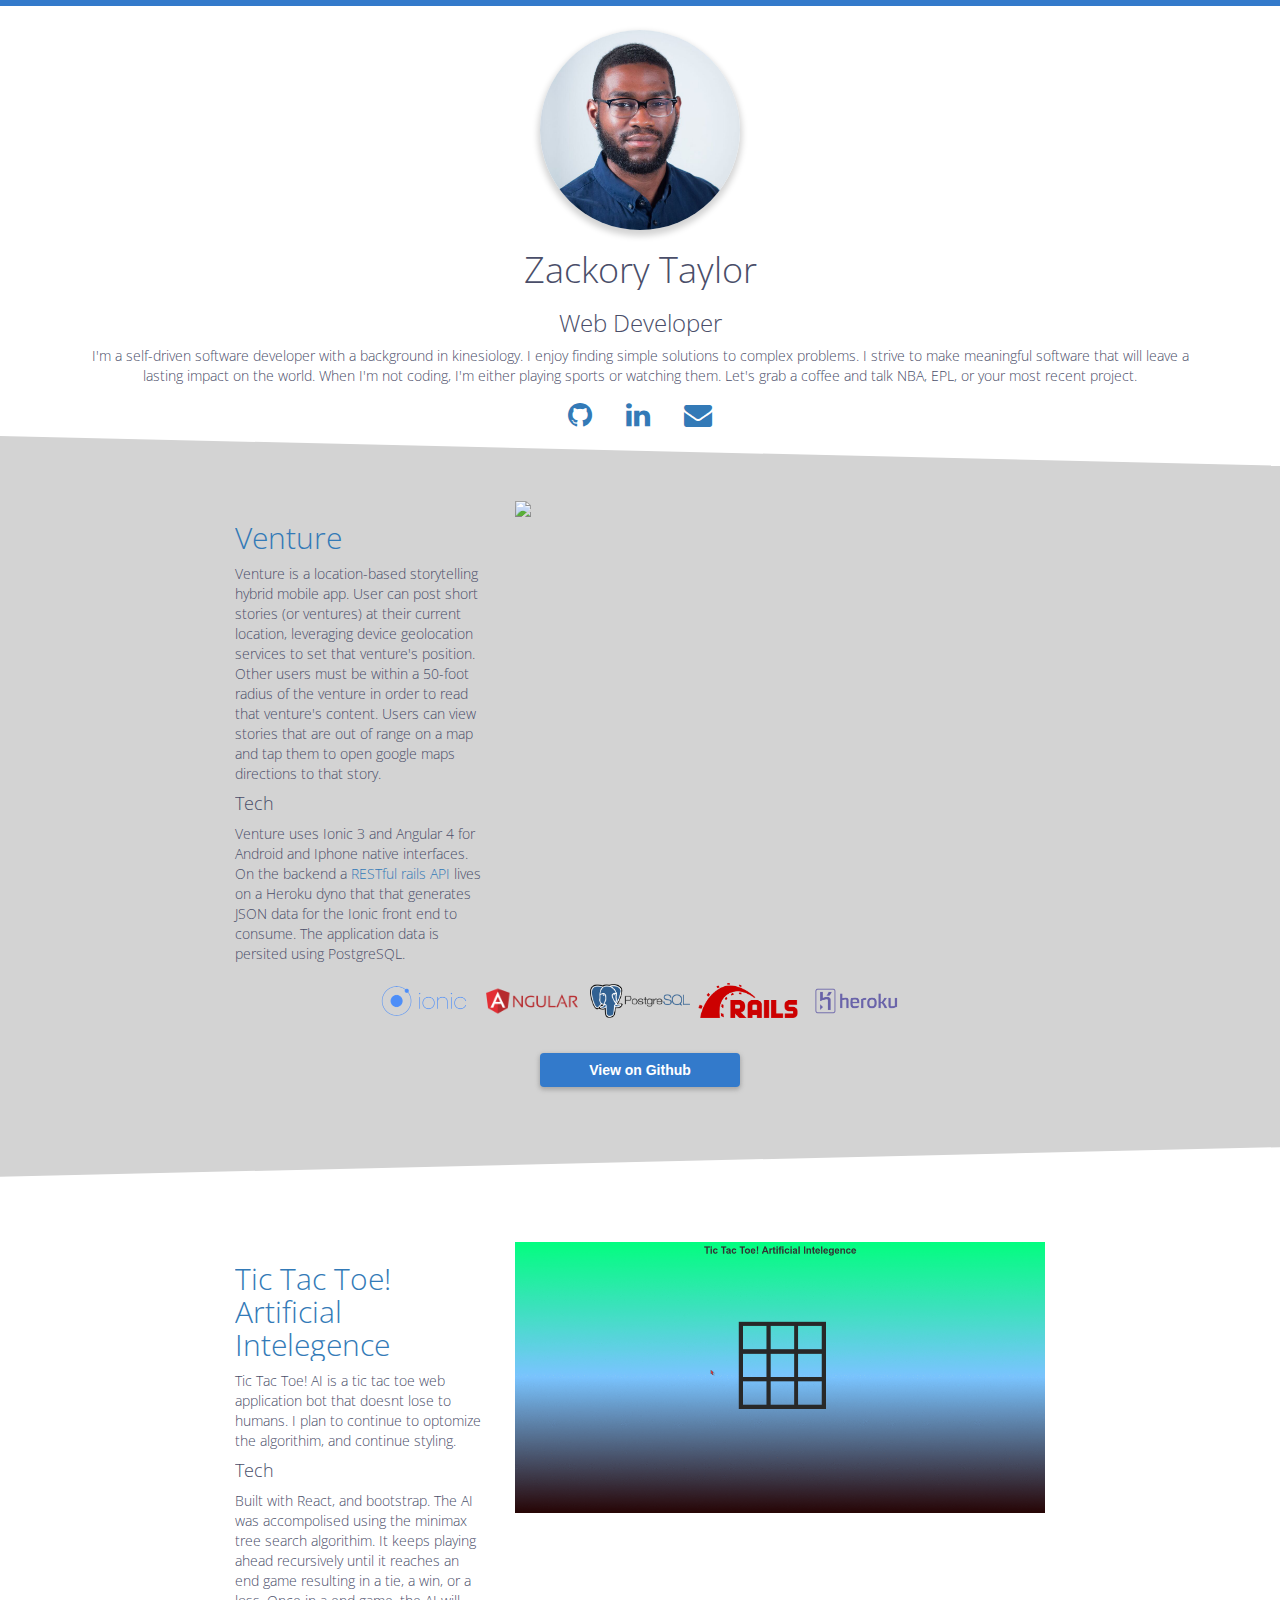
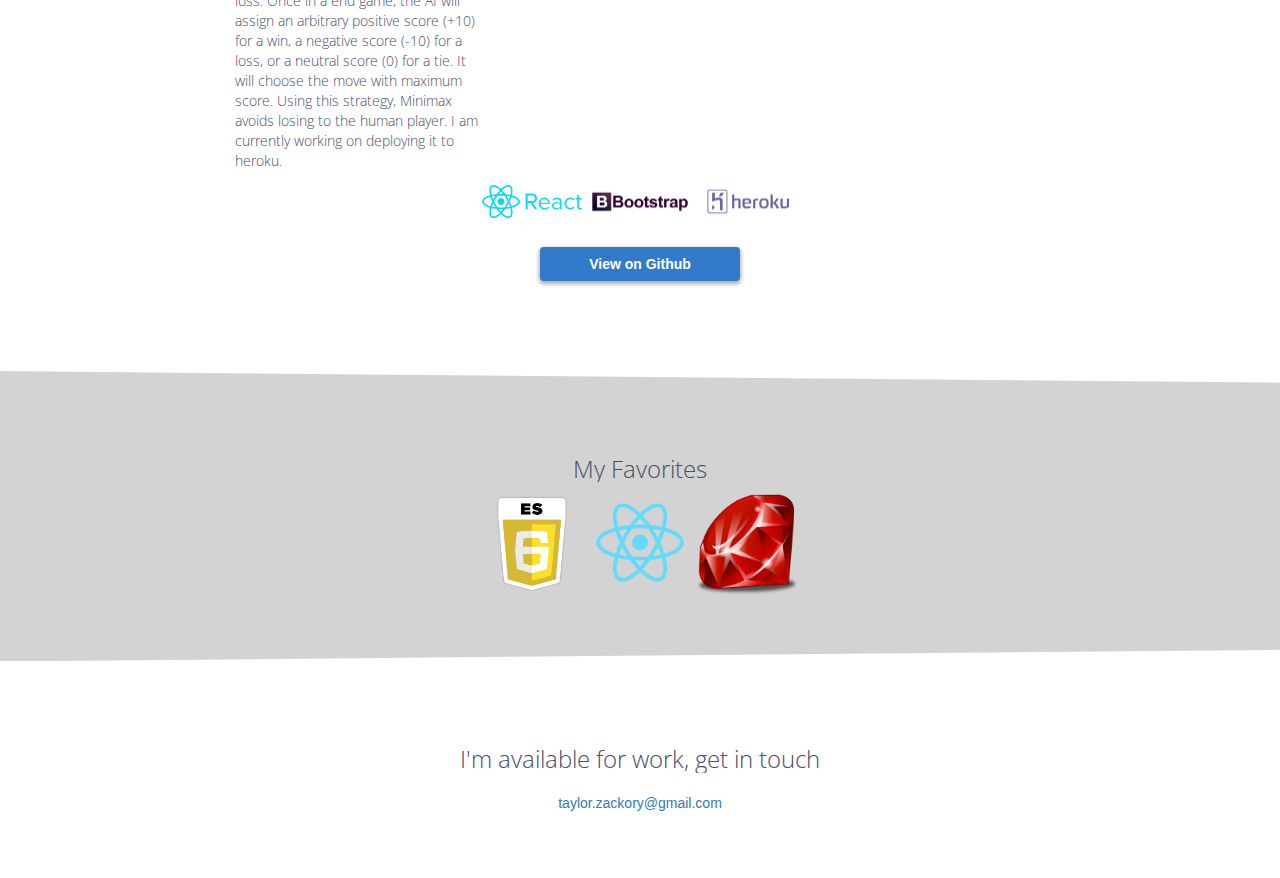
==== index.html @ aace70f8 "update project descriptions" ====
<!DOCTYPE html>
<html>

<head>
  <meta charset="utf-8">
  <meta http-equiv="X-UA-Compatible" content="IE=edge">
  <meta name="viewport" content="width=device-width, initial-scale=1">
  <link rel="shortcut icon" type="image/x-icon" href="./favicon.ico" />

  <link rel="stylesheet" href="https://maxcdn.bootstrapcdn.com/bootstrap/3.3.7/css/bootstrap.min.css">
  <script src="https://ajax.googleapis.com/ajax/libs/jquery/3.2.0/jquery.min.js"></script>
  <script src="https://maxcdn.bootstrapcdn.com/bootstrap/3.3.7/js/bootstrap.min.js"></script>
  <link rel="stylesheet" href="https://maxcdn.bootstrapcdn.com/bootstrap/3.3.7/css/bootstrap-theme.min.css" integrity="sha384-rHyoN1iRsVXV4nD0JutlnGaslCJuC7uwjduW9SVrLvRYooPp2bWYgmgJQIXwl/Sp" crossorigin="anonymous">

  <title>

    Zack Taylor's GitHub Projects

  </title>

  <link rel="stylesheet" href="https://maxcdn.bootstrapcdn.com/font-awesome/4.7.0/css/font-awesome.min.css">
  <link href="https://fonts.googleapis.com/css?family=Open+Sans:300,400" rel="stylesheet">

  <link rel="stylesheet" href="css/style.css">


  <!-- HTML5 Shim and Respond.js IE8 support of HTML5 elements and media queries -->
  <!--[if lt IE 9]>
			<script src="https://oss.maxcdn.com/html5shiv/3.7.2/html5shiv.min.js"></script>
			<script src="https://oss.maxcdn.com/respond/1.4.2/respond.min.js"></script>
		<![endif]-->
</head>

<body>
  <div class="color-bar">

  </div>

  <div class="container-fluid">
    <div class="text-center">
      <img src="img/headshot.jpg" width="200" class="profile-pic">
      <h1>Zackory Taylor</h1>
      <h3>Web Developer</h3>

      <div class="container">

        <p>
          I'm a self-driven software developer with a background in kinesiology. I enjoy finding simple solutions to complex problems. I strive to make meaningful software that will leave a lasting impact on the world. When I'm not coding, I'm either playing sports
          or watching them. Let's grab a coffee and talk NBA, EPL, or your most recent project.
        </p>

      </div>

      <a class="profiles" title="Linkedin" href="https://github.com/ZackTaylor" target="_blank"><i class="fa fa-github" aria-hidden="true"></i></a>

      <a class="profiles" title="Github" href="https://www.linkedin.com/in/zackorytaylor/" target="_blank"><i class="fa fa-linkedin" aria-hidden="true"></i></a>

      <a class="profiles" title="Email" href="mailto:taylor.zackory@gmail.com"><i class="fa fa-envelope" aria-hidden="true"></i></a>

    </div>


    <div class="row row-grey">
      <div class="col-sm-8 col-sm-offset-2">
        <div class="row work-item-row">

          <div class="col-lg-8 col-lg-push-4">
            <img src="img/venture.gif" class="img-responsive center-block">
          </div>
          <div class="col-lg-4 col-lg-pull-8">
            <h2><a href="https://github.com/akiraandy/venture-ionic" target="_blank">Venture</a></h2>
            <p>Venture is a location-based storytelling hybrid mobile app. User can post short stories (or ventures) at their current location, leveraging device geolocation services to set that venture's position. Other users must be within a 50-foot radius
              of the venture in order to read that venture's content. Users can view stories that are out of range on a map and tap them to open google maps directions to that story.</p>
            <h4>Tech</h4>
            <p>Venture uses Ionic 3 and Angular 4 for Android and Iphone native interfaces. On the backend a <a href="https://github.com/qymanab/venture-api" target="_blank">RESTful rails API</a> lives on a Heroku dyno that that generates JSON data for the
              Ionic front end to consume. The application data is persited using PostgreSQL.</p>
          </div>
        </div>
        <div class="row text-center">
          <div class="col-xs-12">
            <img src="img/techlogos/ionic.png" class="techlogo">
            <img src="img/techlogos/angular.png" class="techlogo">
            <img src="img/techlogos/postgre.png" class="techlogo">
            <img src="img/techlogos/rails.png" class="techlogo">
            <img src="img/techlogos/heroku.png" class="techlogo">
          </div>
        </div>
        <div class="row text-center project-button">
          <a class="x btn btn-launch" href="https://github.com/akiraandy/venture-ionic" target="_blank">View on Github</a>
        </div>
      </div>
    </div>


    <div class="row row-white">
      <div class="col-sm-8 col-sm-offset-2">
        <div class="row work-item-row">
          <div class="col-lg-8 col-lg-push-4">
            <img src="img/tic-tac-toe.gif" class="img-responsive center-block">
          </div>
          <div class="col-lg-4 col-lg-pull-8">
            <h2><a href="https://github.com/ZackTaylor/Tic-Tac-No-AI" target="_blank">Tic Tac Toe! Artificial Intelegence</a></h2>
            <p>Tic Tac Toe! AI is a tic tac toe web application bot that doesnt lose to humans. I plan to continue to optomize the algorithim, and continue styling. </p>
            <h4>Tech</h4>
            <p>Built with React, and bootstrap. The AI was accompolised using the minimax tree search algorithim. It keeps playing ahead recursively until it reaches an end game resulting in a tie, a win, or a loss. Once in a end game, the AI will assign an arbitrary positive score (+10)
              for a win, a negative score (-10) for a loss, or a neutral score (0) for a tie. It will choose the move with maximum score. Using this strategy, Minimax avoids losing to the human player. I am currently working on deploying it to heroku.</p>
          </div>
        </div>
        <div class="row text-center">
          <div class="col-xs-12">
            <img src="img/techlogos/react.png" class="techlogo">
            <img src="img/techlogos/bootstrap.png" class="techlogo">
            <img src="img/techlogos/heroku.png" class="techlogo">
          </div>
        </div>
        <div class="row text-center project-button">
          <a class="btn btn-launch" href="https://github.com/ZackTaylor/Tic-Tac-No-AI" target="_blank">View on Github</a>
        </div>
      </div>
    </div>


    <div class="row row-grey row-white">
      <div class="col-sm-12 text-center">

        <h3>My Favorites</h3>

        <img src="img/techlogos/es6.png" class="techlogo">
        <img src="img/techlogos/react-logo.png" class="techlogo">
        <img src="img/techlogos/ruby.png" class="techlogo">

      </div>
    </div>

    <div class="row row-footer text-center">
      <div class="col">
        <div>
          <h3 class="footer-text">I'm available for work, get in touch</h3>
          <a href="mailto:taylor.zackory@gmail.com" class="" target="_blank">
				  		taylor.zackory@gmail.com
				  	</a>
        </div>
      </div>
    </div>

  </div>

</body>

</html>
---- css/style.css ----
html {
    overflow: scroll;
    overflow-x: hidden;
}
::-webkit-scrollbar {
    width: 0px;  /* remove scrollbar space */
    background: transparent;  /* optional: just make scrollbar invisible */
}
/* optional: show position indicator in red */
::-webkit-scrollbar-thumb {
    background: #FF0000;
}
body {
  /*	background: #F2E9E4;*/
  /* fallback for old browsers */
  /*background: -webkit-linear-gradient(to left, #ef32d9, #89fffd);*/
  /* Chrome 10-25, Safari 5.1-6 */
  /*background: linear-gradient(to left, #ef32d9, #89fffd);*/
  /* W3C, IE 10+/ Edge, Firefox 16+, Chrome 26+, Opera 12+, Safari 7+ */
  /*	height: 100%;
	margin: 0;
	background-repeat: no-repeat;
	background-attachment: fixed;*/

  padding-top: 30px;
}

h1, h2, h3, h4, h5 {
  color: #4A4E69;
  font-weight: 300;overflow:hidden;
  font-family: 'Open Sans', sans-serif;
}

p {
  color: #4A4E69;
  font-weight: 300;
  font-family: 'Open Sans', sans-serif;
}

img {
  max-height: 500px;
}
.profile-pic {
  box-shadow: 0px 4px 6px 2px lightgrey;
  border-radius: 50%
}
.about-me {
  margin-top: 25px;
}
.row-grey {
  background-color: lightgrey;
  -webkit-clip-path: polygon(0 0%, 100% 4%, 100% 96%, 0% 100%);
  clip-path: polygon(0 0%, 100% 4%, 100% 96%, 0% 100%);
  padding: 65px 10px;
}
.row-white {
  padding: 65px 10px;
}
.row-footer {
  padding: 65px 10px;
}
.row-tools {
  padding: 50px 0;
}
.techlogo {
  width: 100px;
  margin: 2px;
}
.btn-launch {
  width: 100%;
  max-width: 200px;
  background-color: #337acb;
  color: white;
  box-shadow: 0px 2px 4px 1px darkgrey;
	font-weight: bold;
}
.btn-launch:hover, .btn-launch:focus {
  position: relative;
	font-weight: bold;
  top: -1px;
  color: white;
  background: rgba(51, 122, 203, 0.85);
  box-shadow: 0px 2px 5px 2px darkgrey;
}
.profiles {
  font-size: 2em;
  margin: 15px;
}
.project-button {
  margin: 25px;
}
.color-bar {
  background-color: #337acb !important;
  position: fixed;
  top: 0;
  width: 100%;
  height: 6px;
  z-index: 1;
}

.footer-text {
	margin: 20px 0;
}
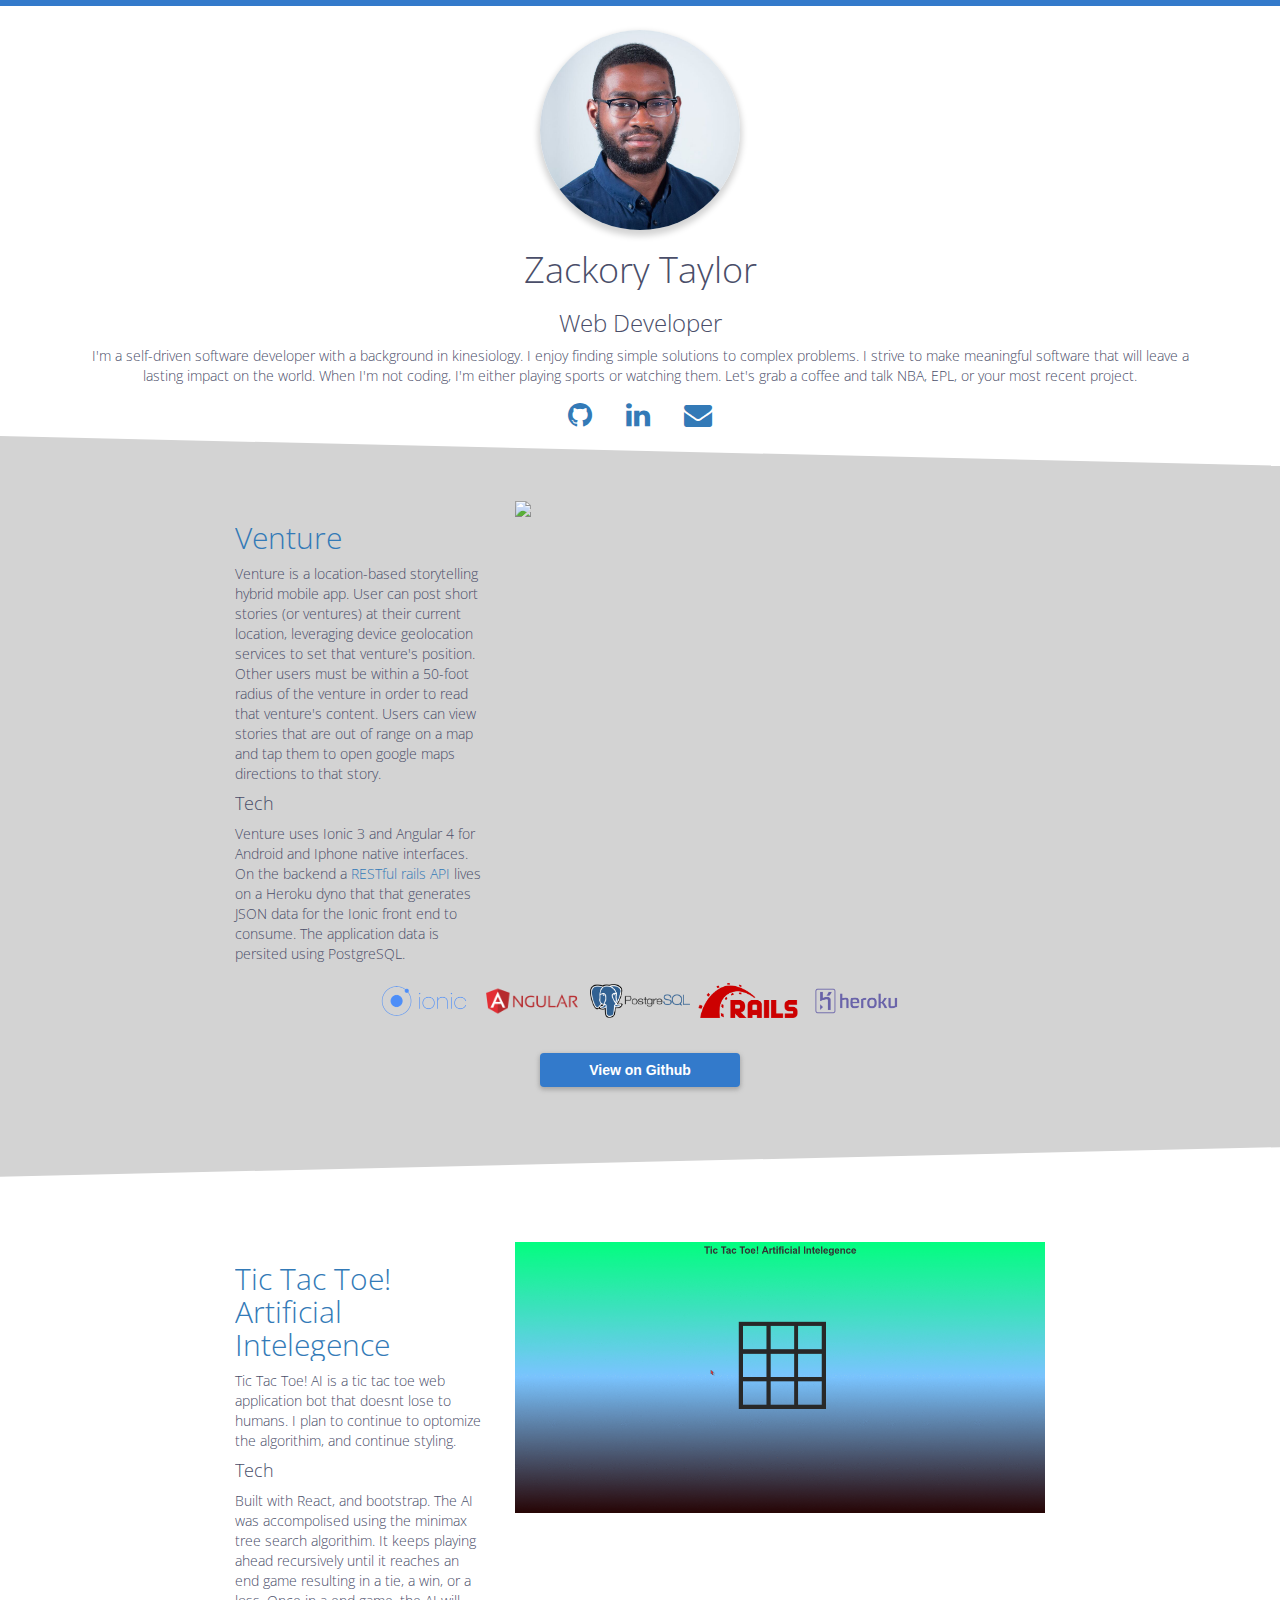
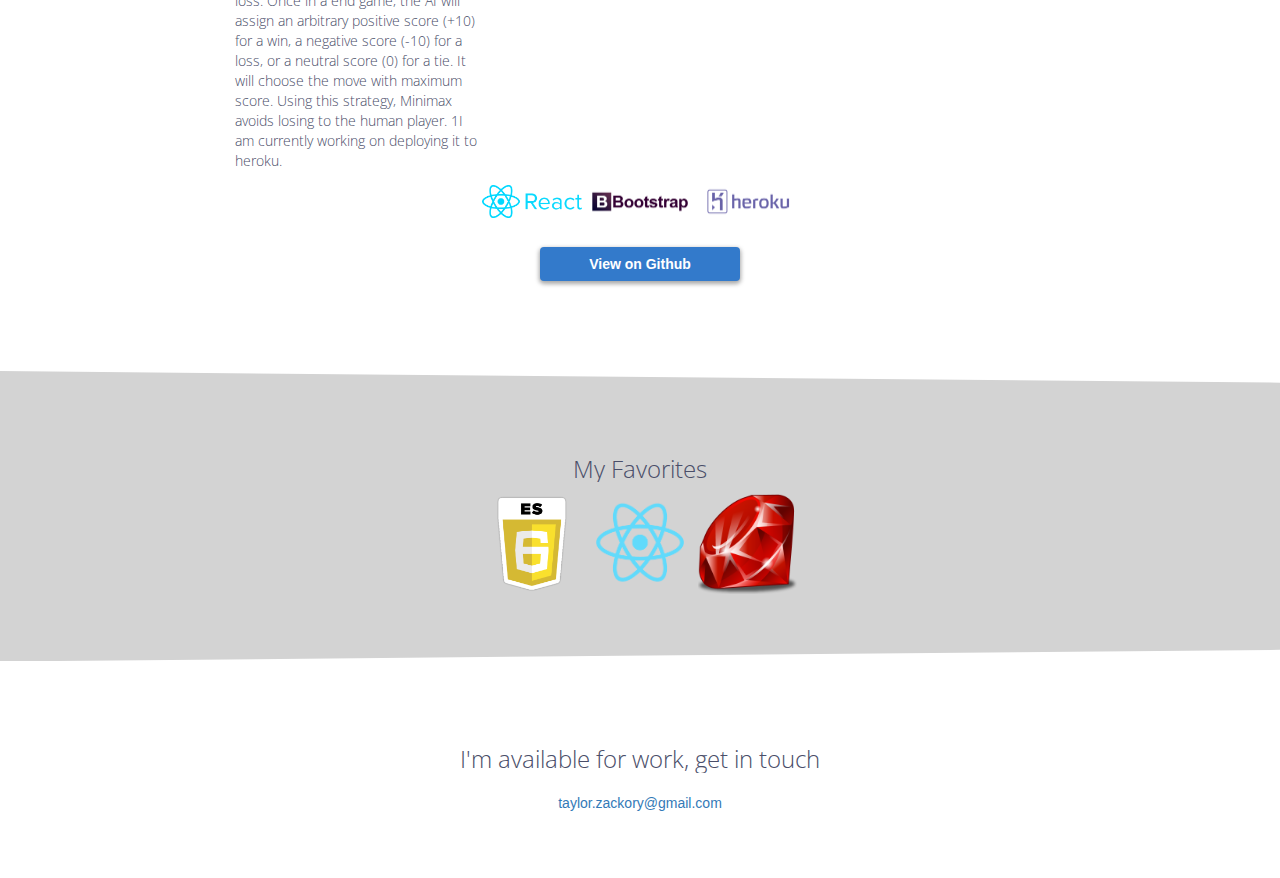
==== commit e41cf7c8: "fix wording in tic tac toe description" ====
--- a/index.html
+++ b/index.html
@@ -103,7 +103,7 @@
             <p>Tic Tac Toe! AI is a tic tac toe web application bot that doesnt lose to humans. I plan to continue to optomize the algorithim, and continue styling. </p>
             <h4>Tech</h4>
             <p>Built with React, and bootstrap. The AI was accompolised using the minimax tree search algorithim. It keeps playing ahead recursively until it reaches an end game resulting in a tie, a win, or a loss. Once in a end game, the AI will assign an arbitrary positive score (+10)
-              for a win, a negative score (-10) for a loss, or a neutral score (0) for a tie. It will choose the move with maximum score. Using this strategy, Minimax avoids losing to the human player. I am currently working on deploying it to heroku.</p>
+              for a win, a negative score (-10) for a loss, or a neutral score (0) for a tie. It will choose the move with maximum score. Using this strategy, Minimax avoids losing to the human player. 1I am currently working on deploying it to heroku.</p>
           </div>
         </div>
         <div class="row text-center">
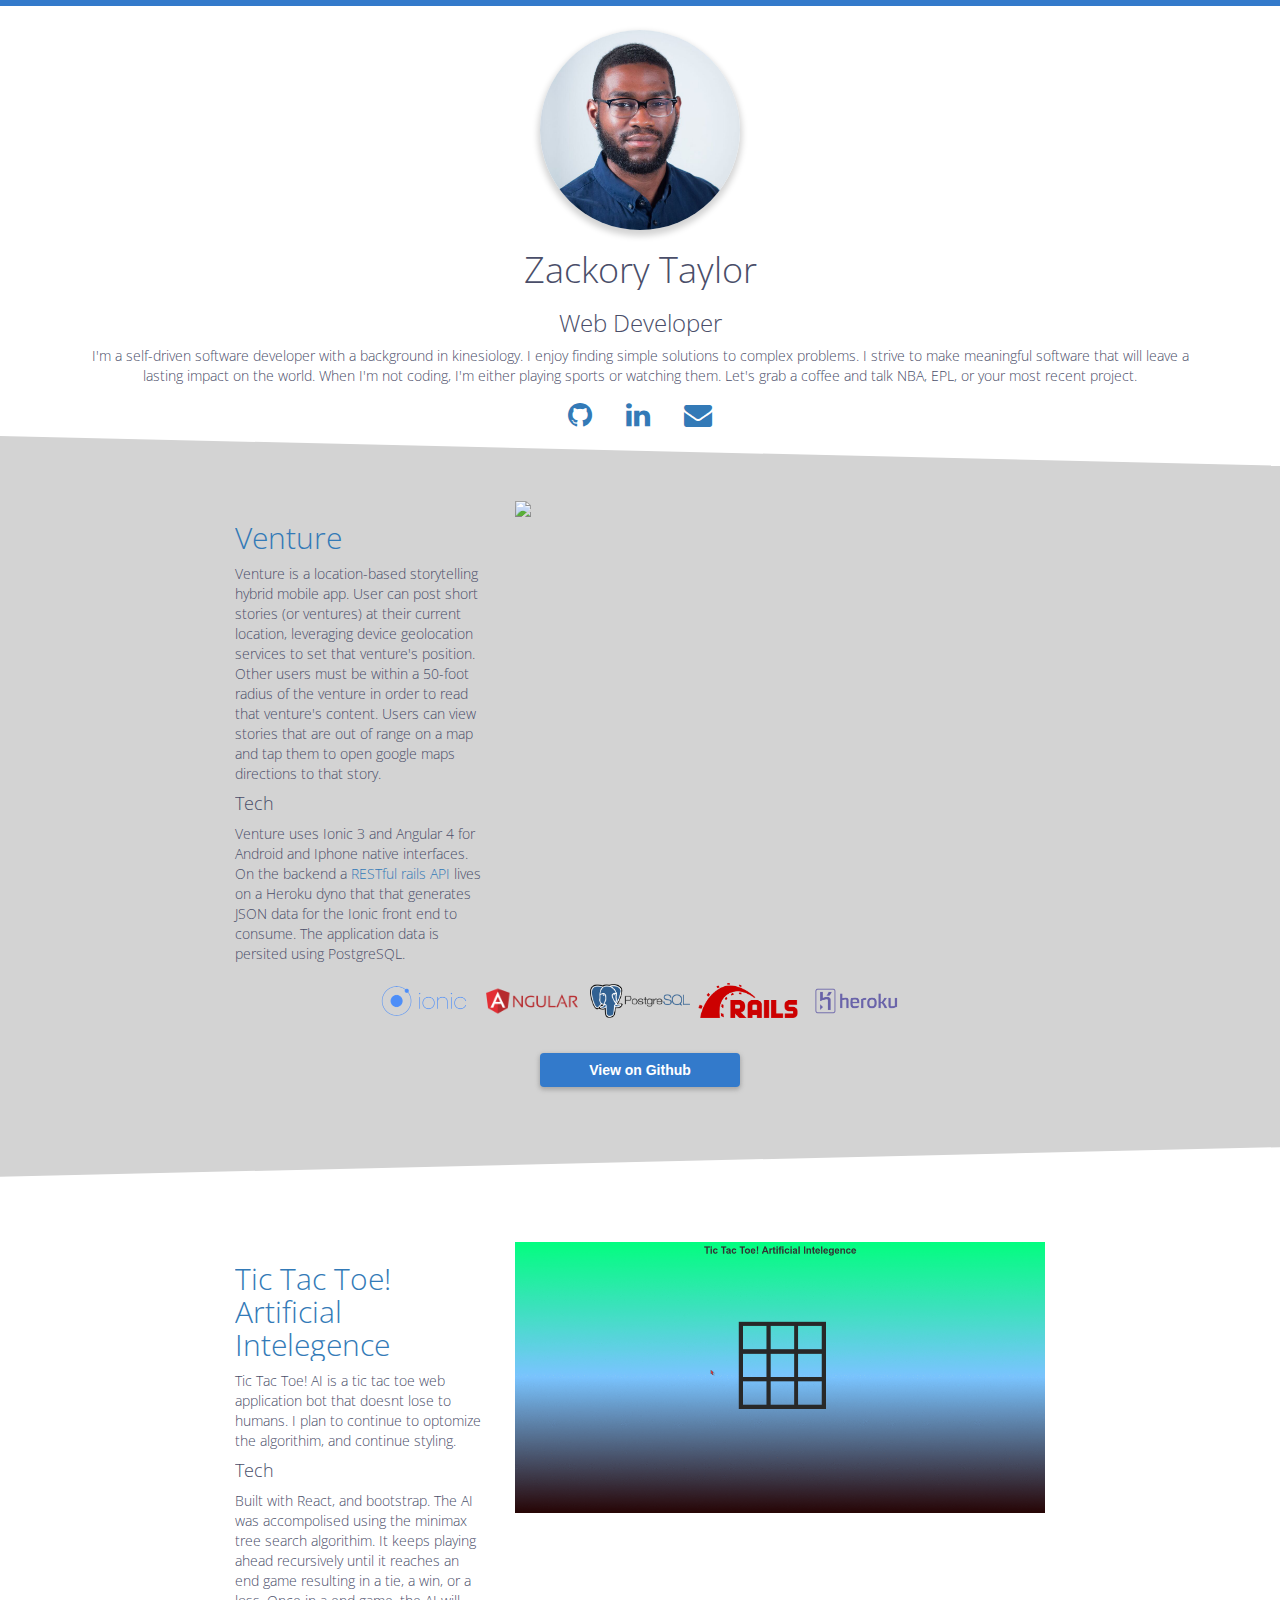
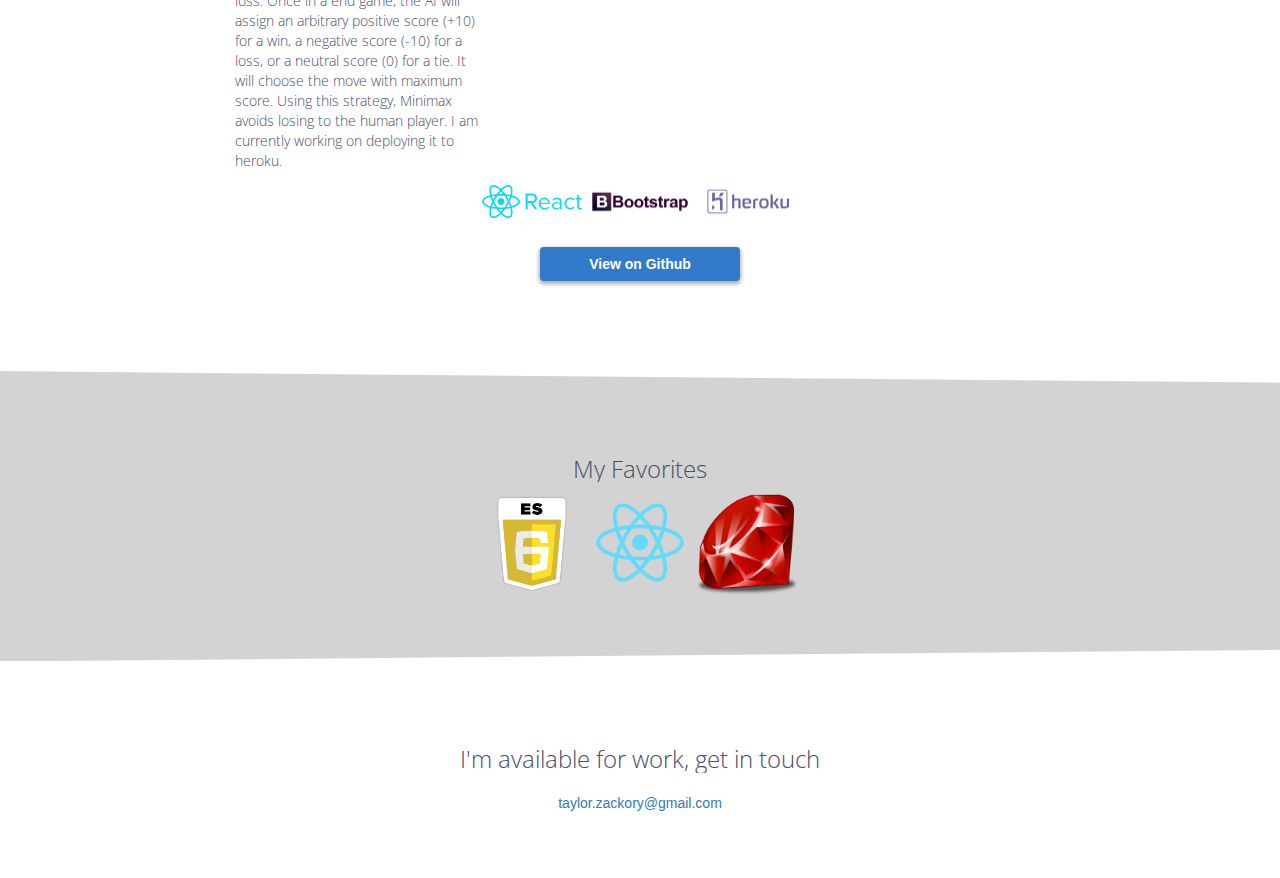
==== commit 9a275d38: "fix spelling issue." ====
--- a/index.html
+++ b/index.html
@@ -103,7 +103,7 @@
             <p>Tic Tac Toe! AI is a tic tac toe web application bot that doesnt lose to humans. I plan to continue to optomize the algorithim, and continue styling. </p>
             <h4>Tech</h4>
             <p>Built with React, and bootstrap. The AI was accompolised using the minimax tree search algorithim. It keeps playing ahead recursively until it reaches an end game resulting in a tie, a win, or a loss. Once in a end game, the AI will assign an arbitrary positive score (+10)
-              for a win, a negative score (-10) for a loss, or a neutral score (0) for a tie. It will choose the move with maximum score. Using this strategy, Minimax avoids losing to the human player. 1I am currently working on deploying it to heroku.</p>
+              for a win, a negative score (-10) for a loss, or a neutral score (0) for a tie. It will choose the move with maximum score. Using this strategy, Minimax avoids losing to the human player. I am currently working on deploying it to heroku.</p>
           </div>
         </div>
         <div class="row text-center">
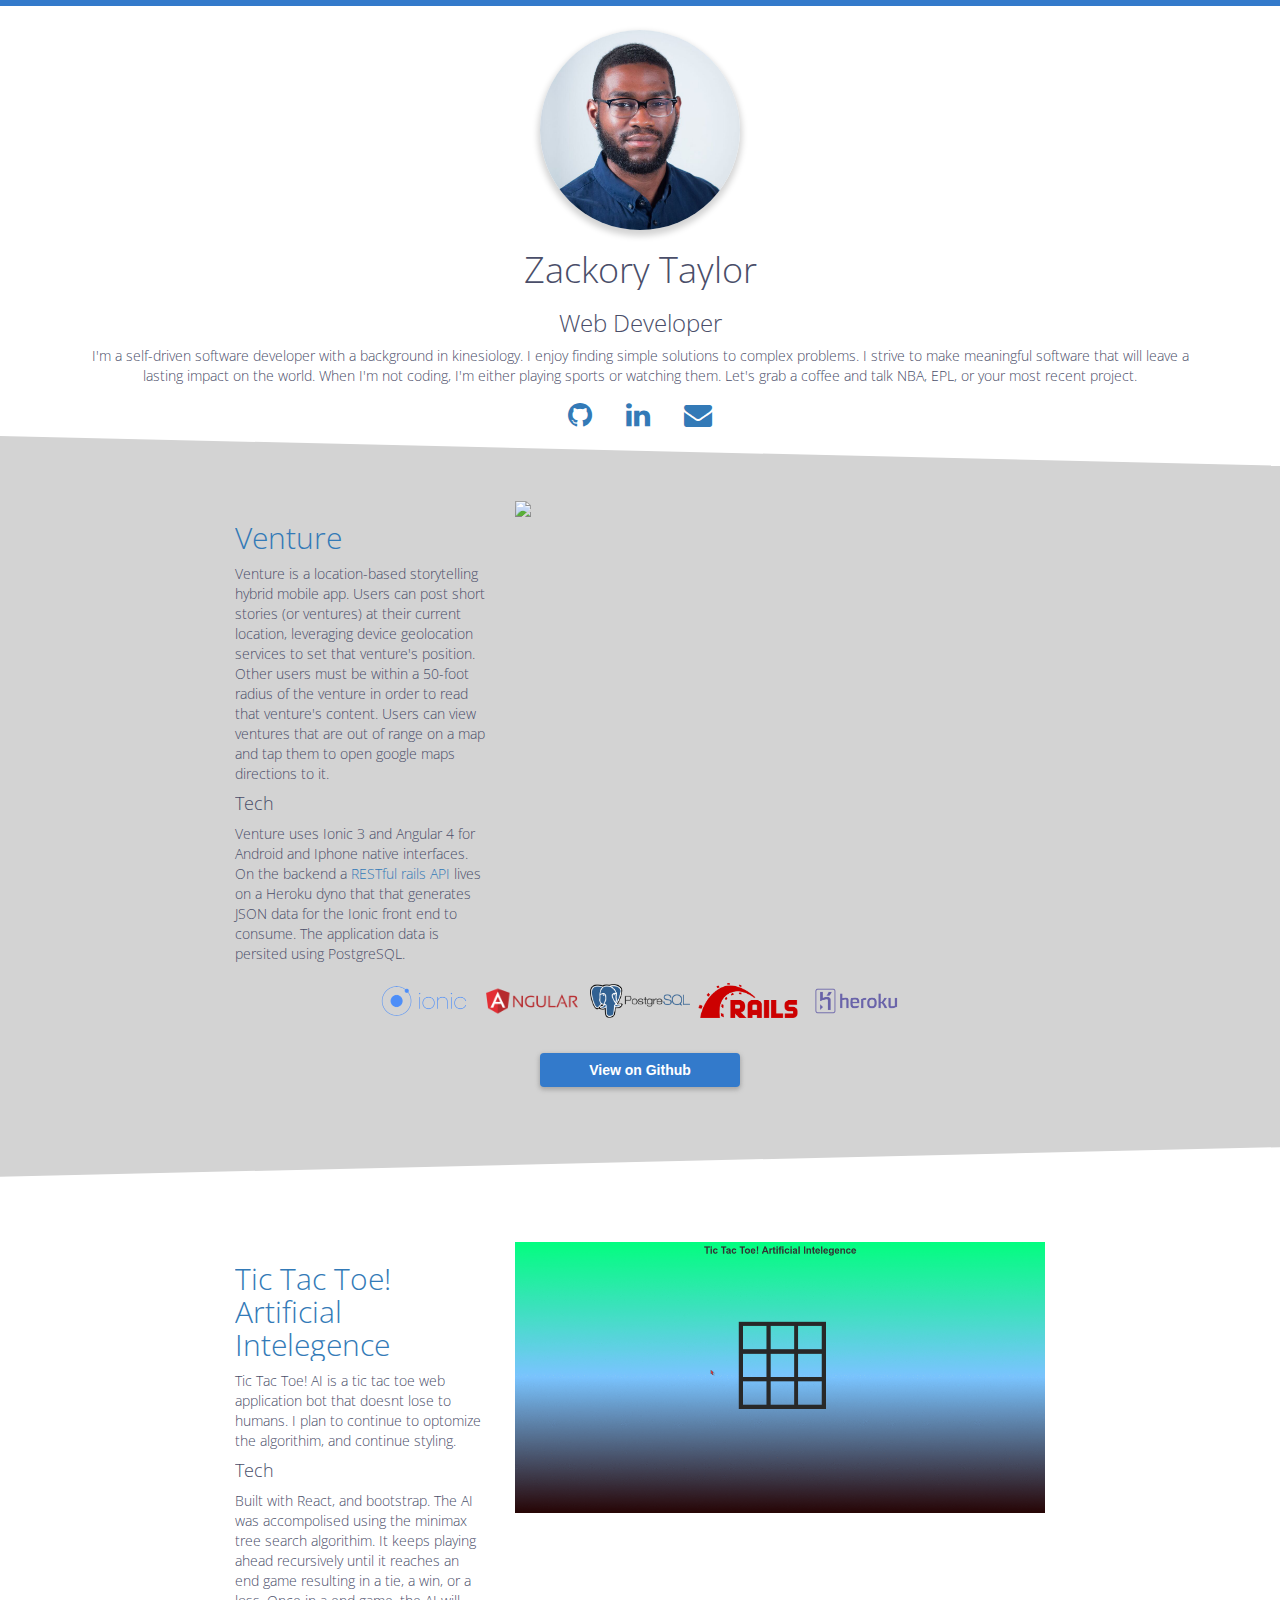
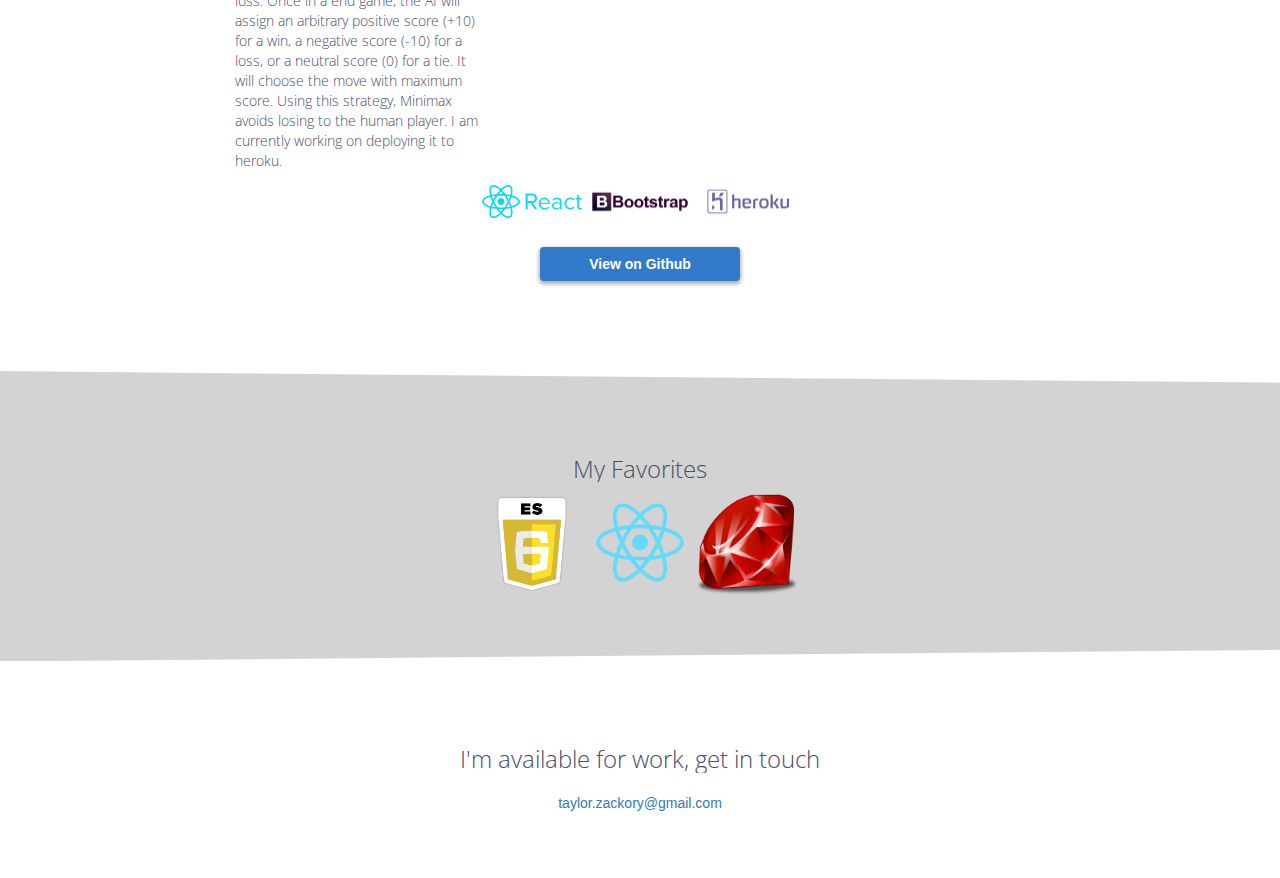
==== commit 9b99c4d2: "spelling tweaks to venture section" ====
--- a/index.html
+++ b/index.html
@@ -69,8 +69,8 @@
           </div>
           <div class="col-lg-4 col-lg-pull-8">
             <h2><a href="https://github.com/akiraandy/venture-ionic" target="_blank">Venture</a></h2>
-            <p>Venture is a location-based storytelling hybrid mobile app. User can post short stories (or ventures) at their current location, leveraging device geolocation services to set that venture's position. Other users must be within a 50-foot radius
-              of the venture in order to read that venture's content. Users can view stories that are out of range on a map and tap them to open google maps directions to that story.</p>
+            <p>Venture is a location-based storytelling hybrid mobile app. Users can post short stories (or ventures) at their current location, leveraging device geolocation services to set that venture's position. Other users must be within a 50-foot radius
+              of the venture in order to read that venture's content. Users can view ventures that are out of range on a map and tap them to open google maps directions to it.</p>
             <h4>Tech</h4>
             <p>Venture uses Ionic 3 and Angular 4 for Android and Iphone native interfaces. On the backend a <a href="https://github.com/qymanab/venture-api" target="_blank">RESTful rails API</a> lives on a Heroku dyno that that generates JSON data for the
               Ionic front end to consume. The application data is persited using PostgreSQL.</p>
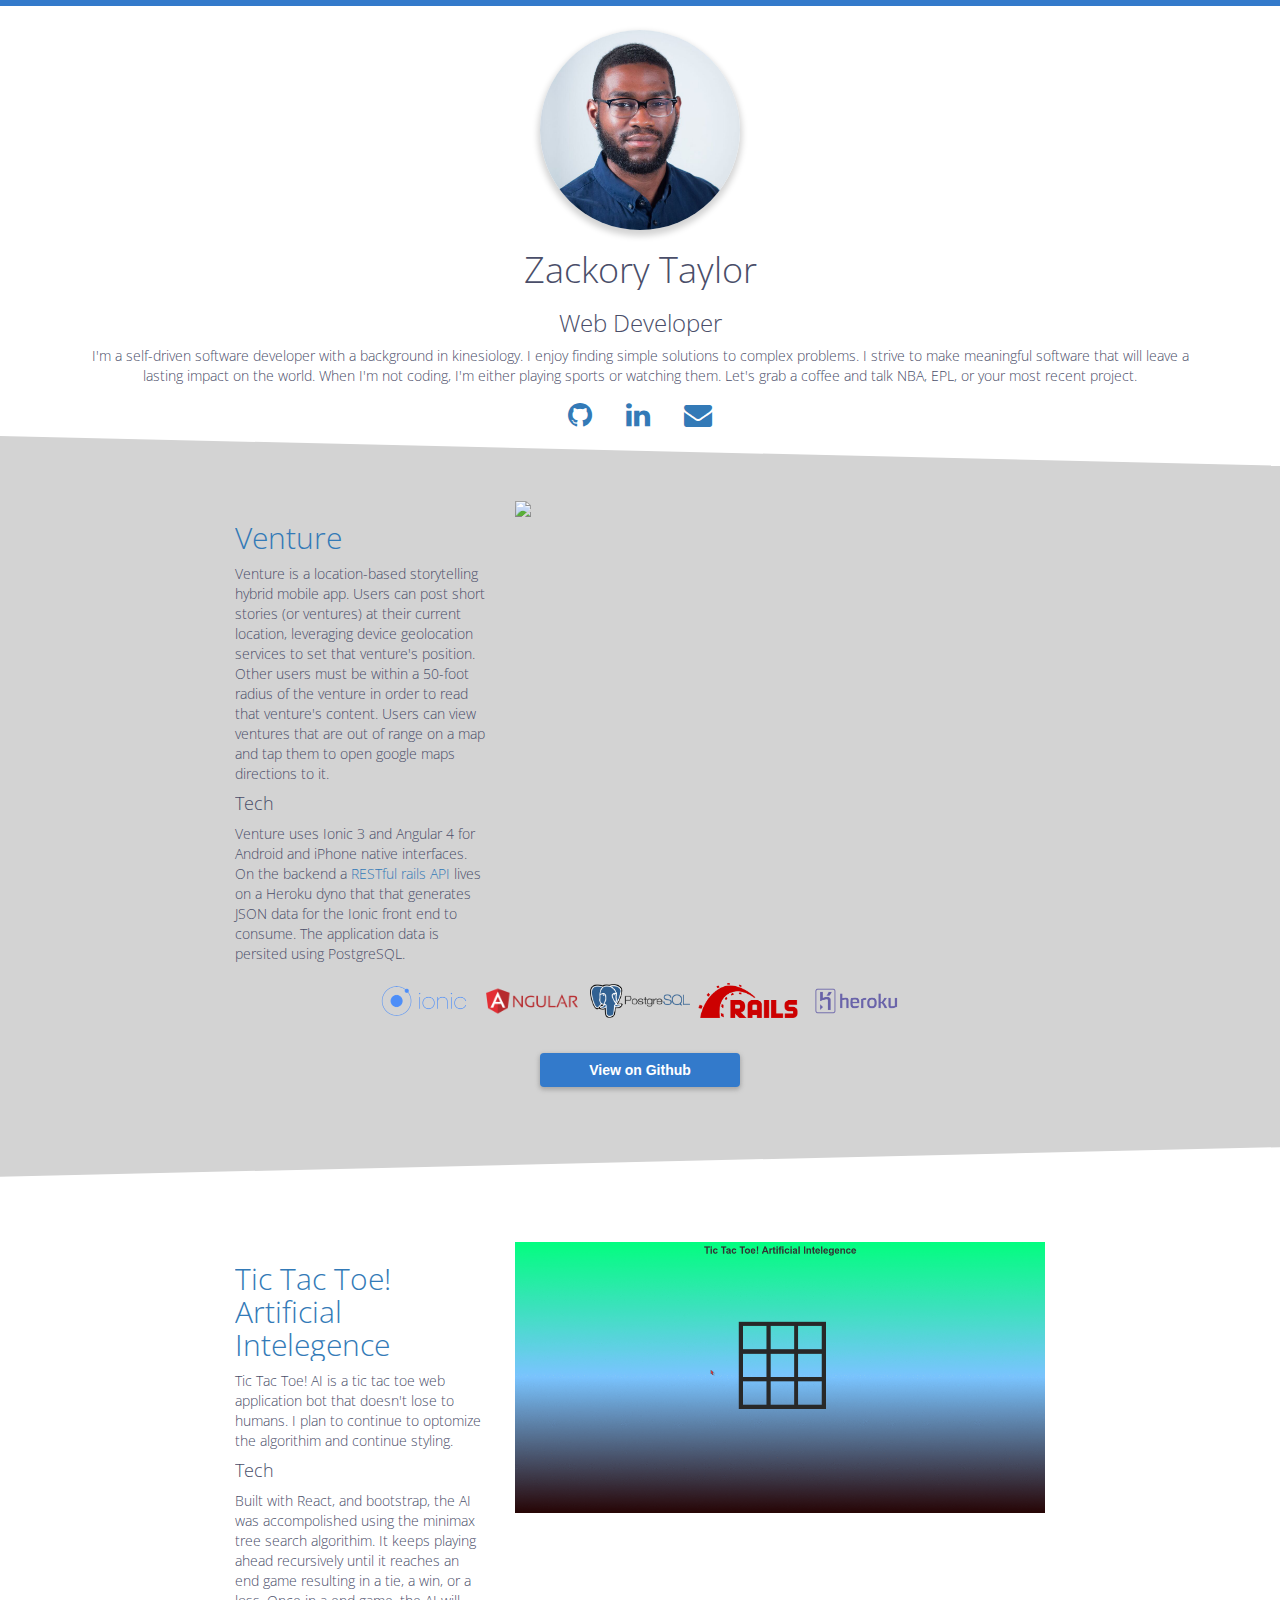
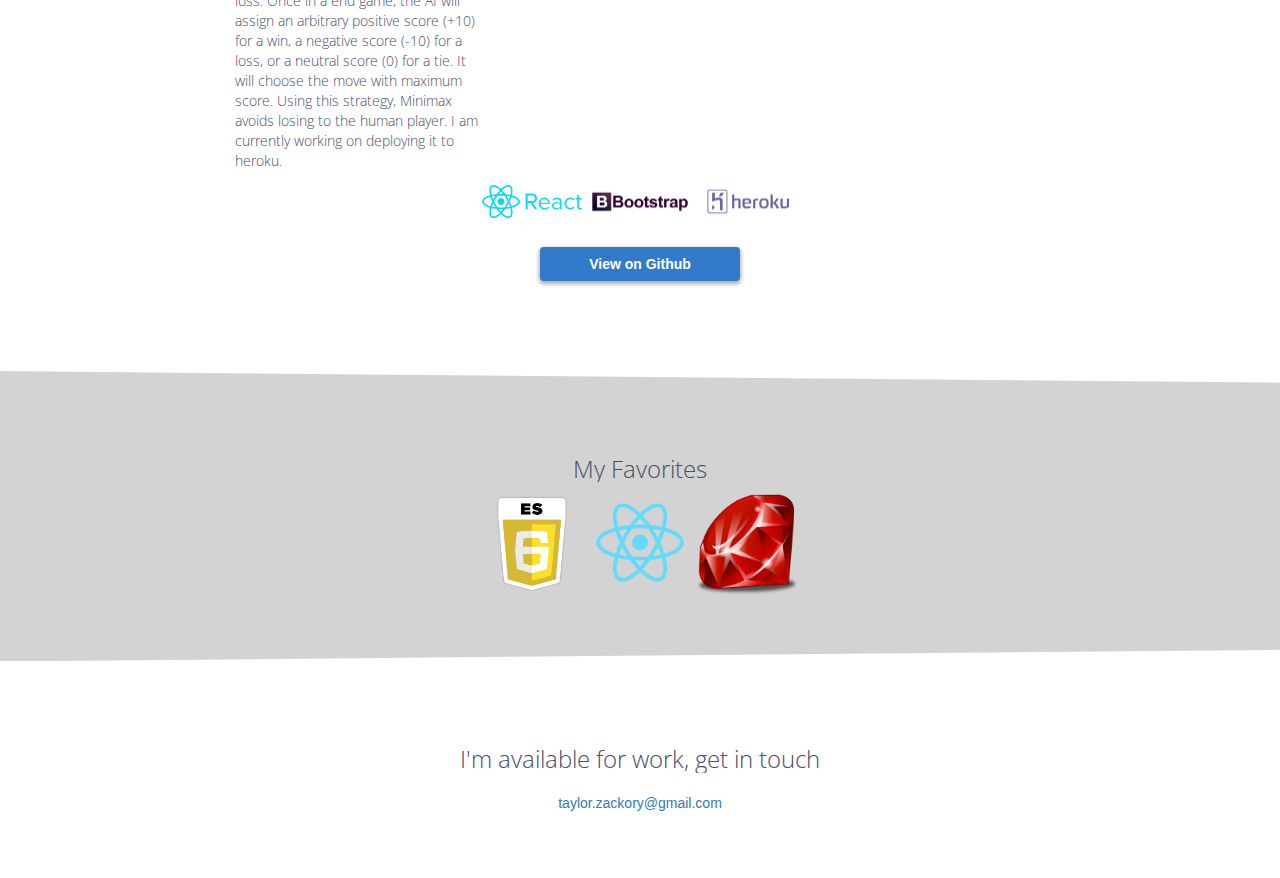
==== commit 9d639df0: "gramar fixes." ====
--- a/index.html
+++ b/index.html
@@ -72,7 +72,7 @@
             <p>Venture is a location-based storytelling hybrid mobile app. Users can post short stories (or ventures) at their current location, leveraging device geolocation services to set that venture's position. Other users must be within a 50-foot radius
               of the venture in order to read that venture's content. Users can view ventures that are out of range on a map and tap them to open google maps directions to it.</p>
             <h4>Tech</h4>
-            <p>Venture uses Ionic 3 and Angular 4 for Android and Iphone native interfaces. On the backend a <a href="https://github.com/qymanab/venture-api" target="_blank">RESTful rails API</a> lives on a Heroku dyno that that generates JSON data for the
+            <p>Venture uses Ionic 3 and Angular 4 for Android and iPhone native interfaces. On the backend a <a href="https://github.com/qymanab/venture-api" target="_blank">RESTful rails API</a> lives on a Heroku dyno that that generates JSON data for the
               Ionic front end to consume. The application data is persited using PostgreSQL.</p>
           </div>
         </div>
@@ -100,9 +100,9 @@
           </div>
           <div class="col-lg-4 col-lg-pull-8">
             <h2><a href="https://github.com/ZackTaylor/Tic-Tac-No-AI" target="_blank">Tic Tac Toe! Artificial Intelegence</a></h2>
-            <p>Tic Tac Toe! AI is a tic tac toe web application bot that doesnt lose to humans. I plan to continue to optomize the algorithim, and continue styling. </p>
+            <p>Tic Tac Toe! AI is a tic tac toe web application bot that doesn't lose to humans. I plan to continue to optomize the algorithim and continue styling. </p>
             <h4>Tech</h4>
-            <p>Built with React, and bootstrap. The AI was accompolised using the minimax tree search algorithim. It keeps playing ahead recursively until it reaches an end game resulting in a tie, a win, or a loss. Once in a end game, the AI will assign an arbitrary positive score (+10)
+            <p>Built with React, and bootstrap, the AI was accompolished using the minimax tree search algorithim. It keeps playing ahead recursively until it reaches an end game resulting in a tie, a win, or a loss. Once in a end game, the AI will assign an arbitrary positive score (+10)
               for a win, a negative score (-10) for a loss, or a neutral score (0) for a tie. It will choose the move with maximum score. Using this strategy, Minimax avoids losing to the human player. I am currently working on deploying it to heroku.</p>
           </div>
         </div>
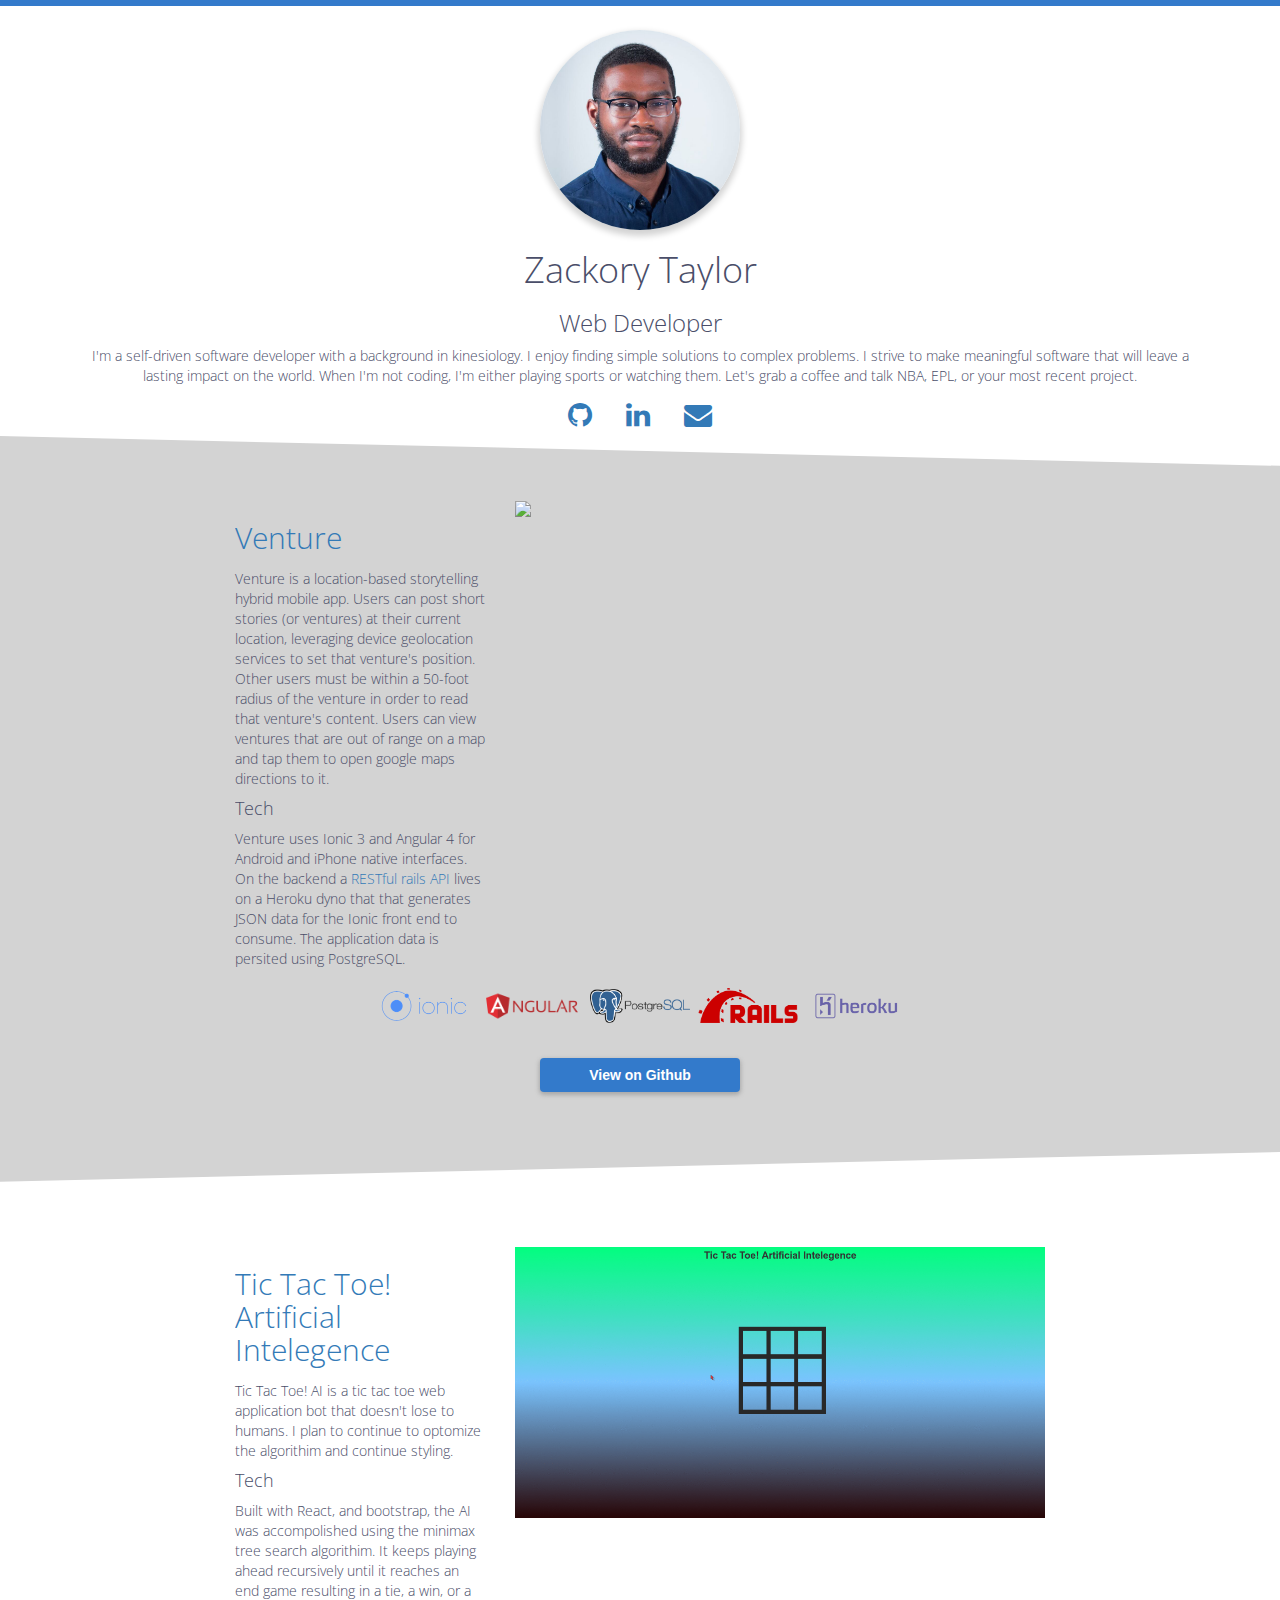
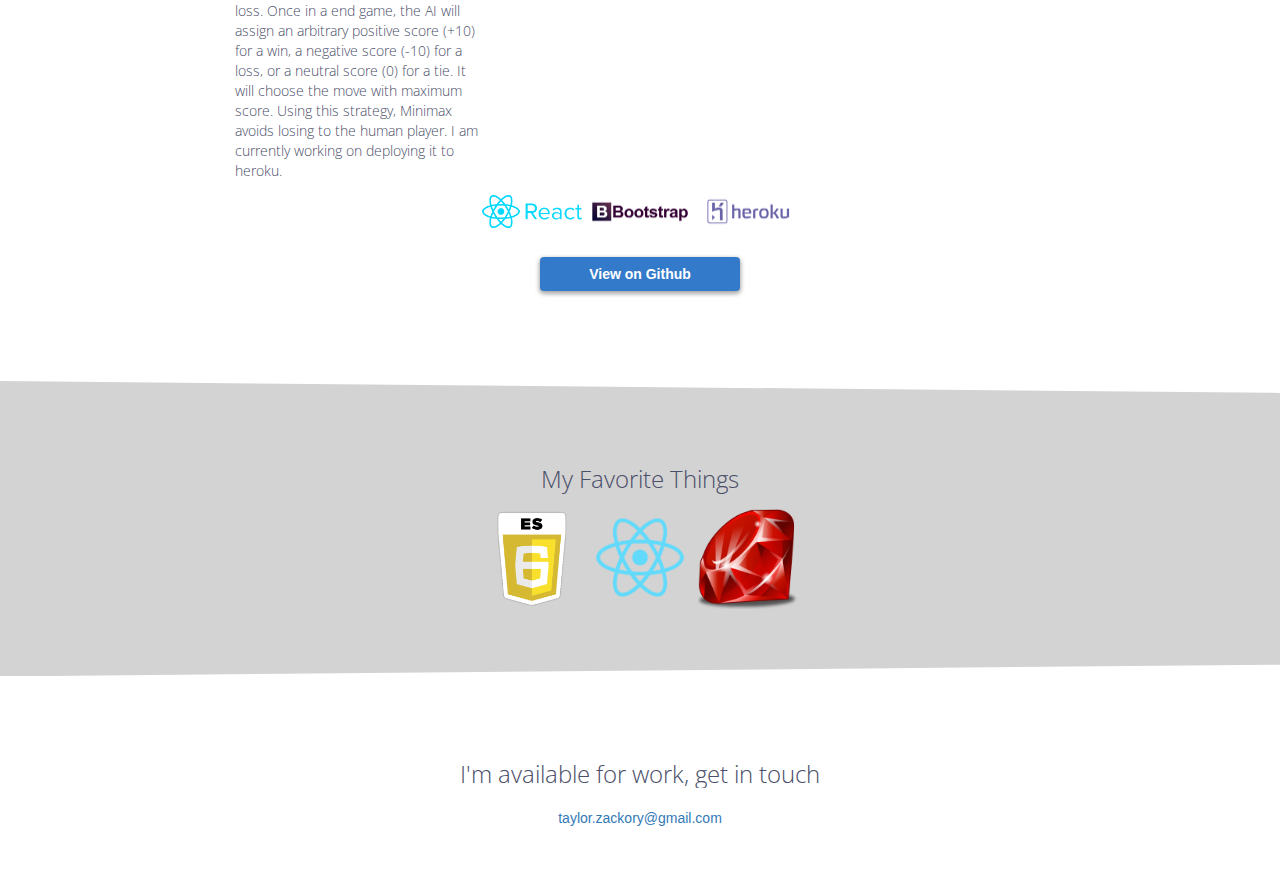
==== commit d9f4d929: "fix bug cutting off bottom f project tiles." ====
--- a/index.html
+++ b/index.html
@@ -68,7 +68,7 @@
             <img src="img/venture.gif" class="img-responsive center-block">
           </div>
           <div class="col-lg-4 col-lg-pull-8">
-            <h2><a href="https://github.com/akiraandy/venture-ionic" target="_blank">Venture</a></h2>
+            <h2 class="title"><a href="https://github.com/akiraandy/venture-ionic" target="_blank">Venture</a></h2>
             <p>Venture is a location-based storytelling hybrid mobile app. Users can post short stories (or ventures) at their current location, leveraging device geolocation services to set that venture's position. Other users must be within a 50-foot radius
               of the venture in order to read that venture's content. Users can view ventures that are out of range on a map and tap them to open google maps directions to it.</p>
             <h4>Tech</h4>
@@ -99,7 +99,7 @@
             <img src="img/tic-tac-toe.gif" class="img-responsive center-block">
           </div>
           <div class="col-lg-4 col-lg-pull-8">
-            <h2><a href="https://github.com/ZackTaylor/Tic-Tac-No-AI" target="_blank">Tic Tac Toe! Artificial Intelegence</a></h2>
+            <h2 class="title"><a href="https://github.com/ZackTaylor/Tic-Tac-No-AI" target="_blank">Tic Tac Toe! Artificial Intelegence</a></h2>
             <p>Tic Tac Toe! AI is a tic tac toe web application bot that doesn't lose to humans. I plan to continue to optomize the algorithim and continue styling. </p>
             <h4>Tech</h4>
             <p>Built with React, and bootstrap, the AI was accompolished using the minimax tree search algorithim. It keeps playing ahead recursively until it reaches an end game resulting in a tie, a win, or a loss. Once in a end game, the AI will assign an arbitrary positive score (+10)
@@ -123,7 +123,7 @@
     <div class="row row-grey row-white">
       <div class="col-sm-12 text-center">
 
-        <h3>My Favorites</h3>
+        <h3 class="title">My Favorite Things</h3>
 
         <img src="img/techlogos/es6.png" class="techlogo">
         <img src="img/techlogos/react-logo.png" class="techlogo">
--- a/css/style.css
+++ b/css/style.css
@@ -39,6 +39,10 @@
 
 img {
   max-height: 500px;
+}
+
+.title {
+  padding-bottom: 5px;
 }
 .profile-pic {
   box-shadow: 0px 4px 6px 2px lightgrey;
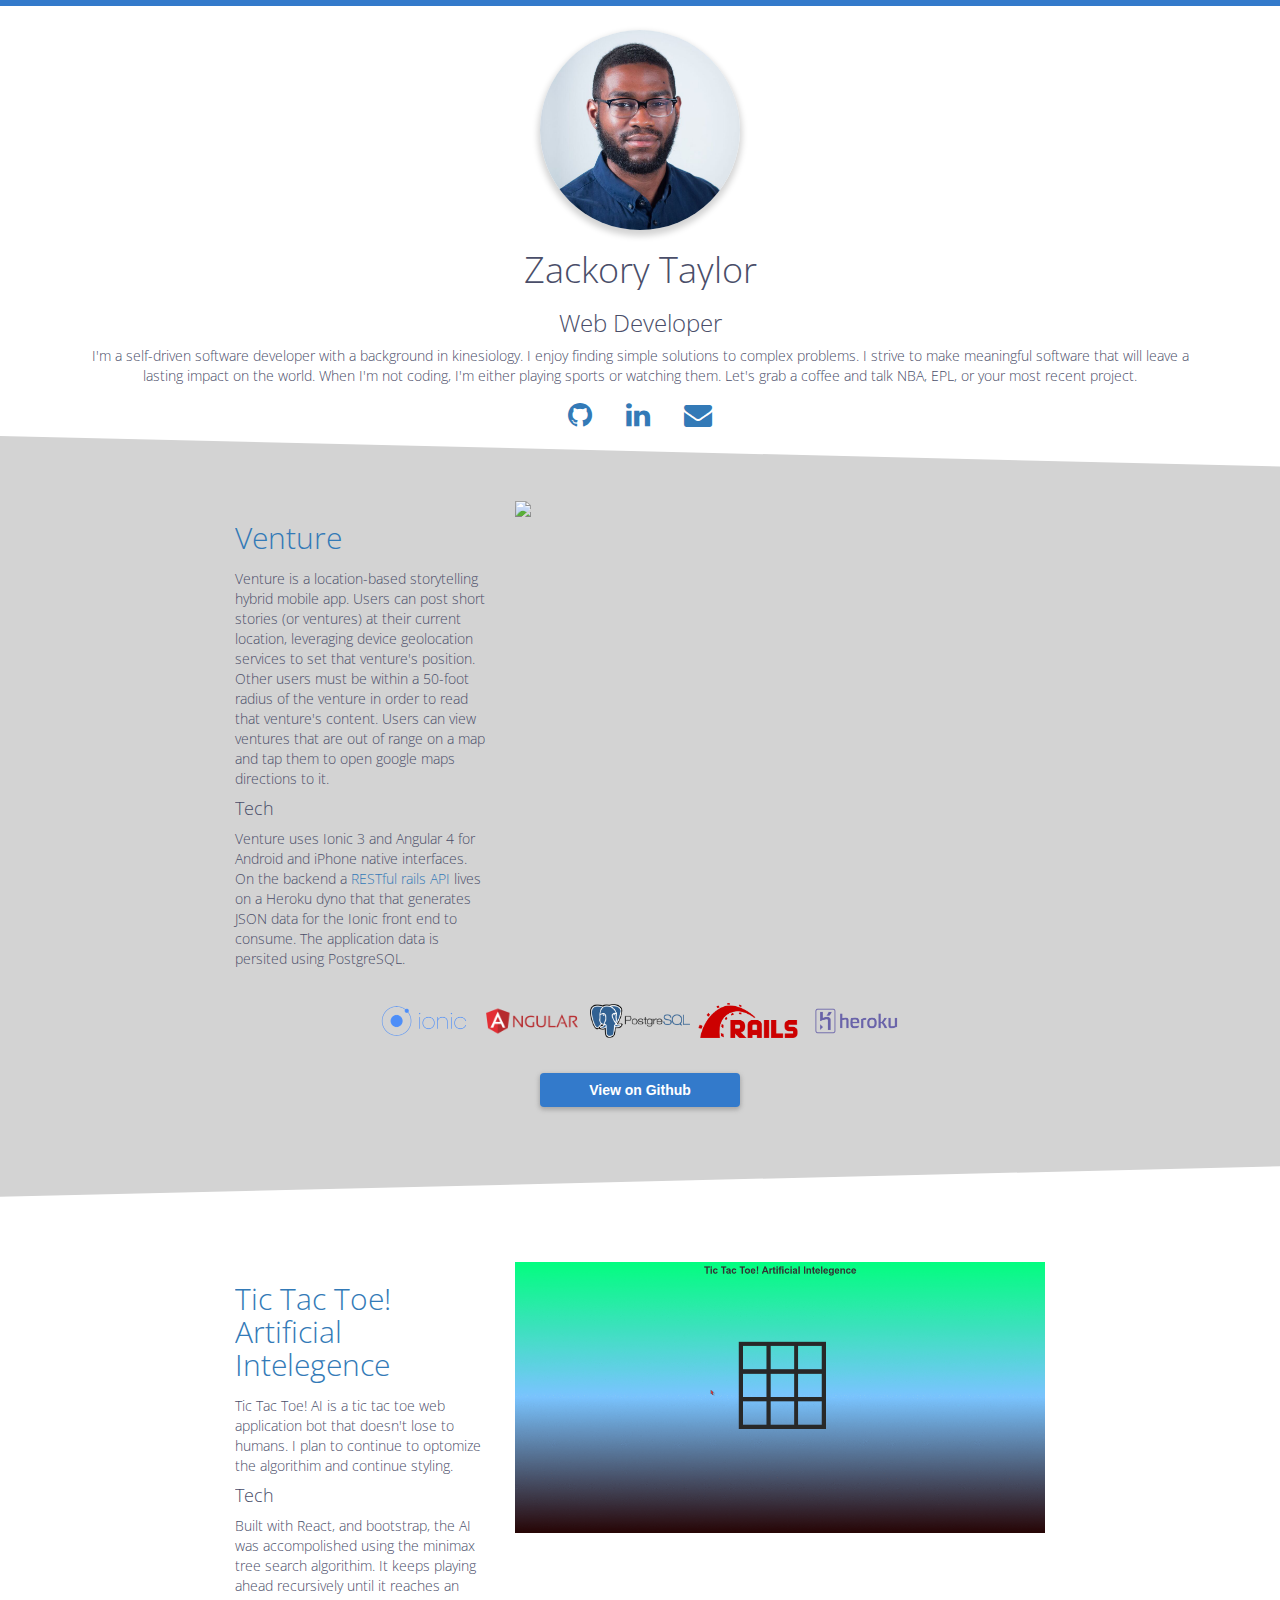
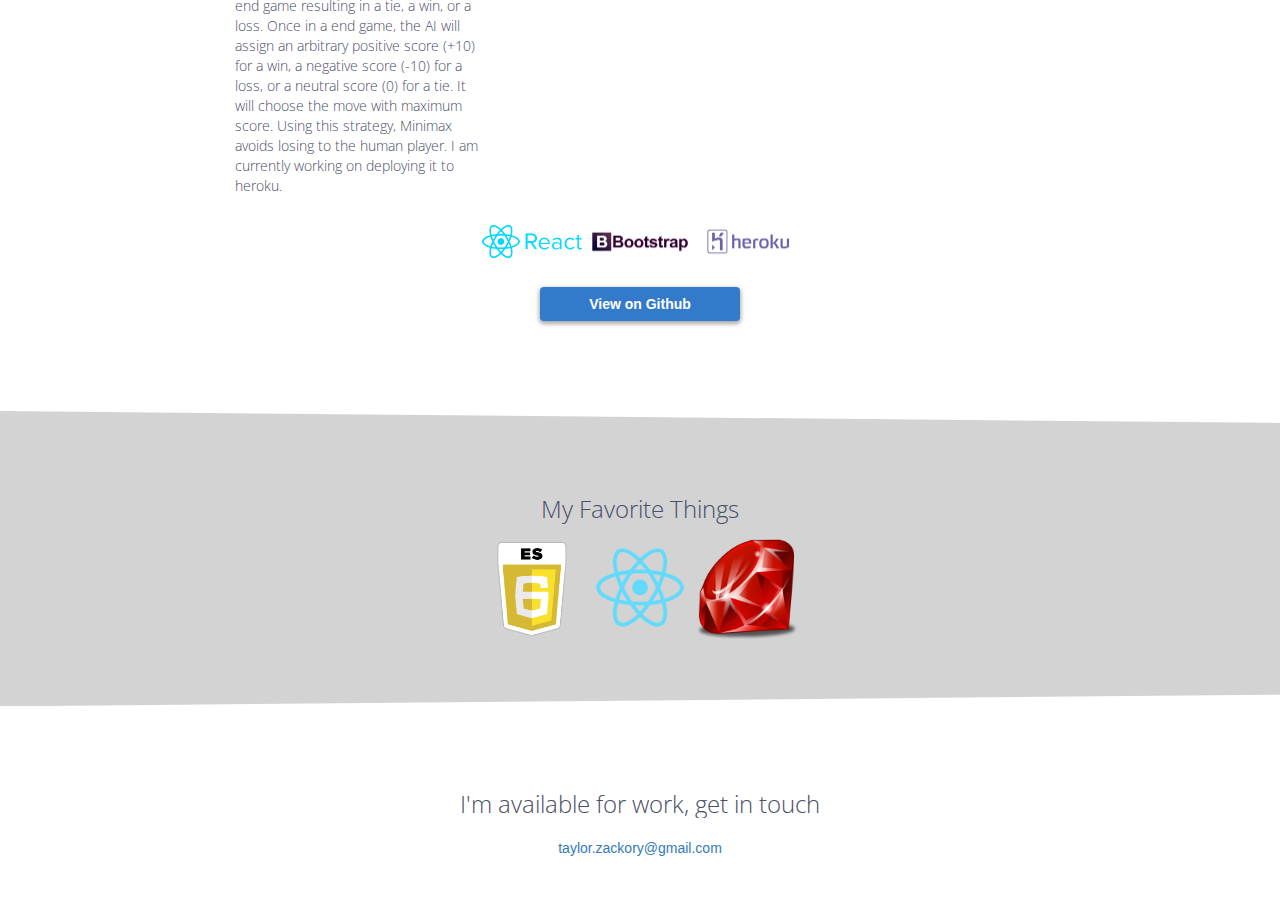
==== commit 2c7df015: "add padding to logos." ====
--- a/index.html
+++ b/index.html
@@ -77,7 +77,7 @@
           </div>
         </div>
         <div class="row text-center">
-          <div class="col-xs-12">
+          <div class="col-xs-12 logos">
             <img src="img/techlogos/ionic.png" class="techlogo">
             <img src="img/techlogos/angular.png" class="techlogo">
             <img src="img/techlogos/postgre.png" class="techlogo">
@@ -102,12 +102,13 @@
             <h2 class="title"><a href="https://github.com/ZackTaylor/Tic-Tac-No-AI" target="_blank">Tic Tac Toe! Artificial Intelegence</a></h2>
             <p>Tic Tac Toe! AI is a tic tac toe web application bot that doesn't lose to humans. I plan to continue to optomize the algorithim and continue styling. </p>
             <h4>Tech</h4>
-            <p>Built with React, and bootstrap, the AI was accompolished using the minimax tree search algorithim. It keeps playing ahead recursively until it reaches an end game resulting in a tie, a win, or a loss. Once in a end game, the AI will assign an arbitrary positive score (+10)
-              for a win, a negative score (-10) for a loss, or a neutral score (0) for a tie. It will choose the move with maximum score. Using this strategy, Minimax avoids losing to the human player. I am currently working on deploying it to heroku.</p>
+            <p>Built with React, and bootstrap, the AI was accompolished using the minimax tree search algorithim. It keeps playing ahead recursively until it reaches an end game resulting in a tie, a win, or a loss. Once in a end game, the AI will assign
+              an arbitrary positive score (+10) for a win, a negative score (-10) for a loss, or a neutral score (0) for a tie. It will choose the move with maximum score. Using this strategy, Minimax avoids losing to the human player. I am currently
+              working on deploying it to heroku.</p>
           </div>
         </div>
         <div class="row text-center">
-          <div class="col-xs-12">
+          <div class="col-xs-12 logos">
             <img src="img/techlogos/react.png" class="techlogo">
             <img src="img/techlogos/bootstrap.png" class="techlogo">
             <img src="img/techlogos/heroku.png" class="techlogo">
--- a/css/style.css
+++ b/css/style.css
@@ -1,15 +1,10 @@
-html {
-    overflow: scroll;
-    overflow-x: hidden;
+::-webkit-scrollbar {
+  width: 0px;
+  /* remove scrollbar space */
+  background: transparent;
+  /* optional: just make scrollbar invisible */
 }
-::-webkit-scrollbar {
-    width: 0px;  /* remove scrollbar space */
-    background: transparent;  /* optional: just make scrollbar invisible */
-}
-/* optional: show position indicator in red */
-::-webkit-scrollbar-thumb {
-    background: #FF0000;
-}
+
 body {
   /*	background: #F2E9E4;*/
   /* fallback for old browsers */
@@ -21,13 +16,13 @@
 	margin: 0;
 	background-repeat: no-repeat;
 	background-attachment: fixed;*/
-
   padding-top: 30px;
 }
 
 h1, h2, h3, h4, h5 {
   color: #4A4E69;
-  font-weight: 300;overflow:hidden;
+  font-weight: 300;
+  overflow: hidden;
   font-family: 'Open Sans', sans-serif;
 }
 
@@ -44,55 +39,67 @@
 .title {
   padding-bottom: 5px;
 }
+
 .profile-pic {
   box-shadow: 0px 4px 6px 2px lightgrey;
   border-radius: 50%
 }
+
 .about-me {
   margin-top: 25px;
 }
+
 .row-grey {
   background-color: lightgrey;
   -webkit-clip-path: polygon(0 0%, 100% 4%, 100% 96%, 0% 100%);
   clip-path: polygon(0 0%, 100% 4%, 100% 96%, 0% 100%);
   padding: 65px 10px;
 }
+
 .row-white {
   padding: 65px 10px;
 }
+
 .row-footer {
   padding: 65px 10px;
 }
+
 .row-tools {
   padding: 50px 0;
 }
+
 .techlogo {
   width: 100px;
   margin: 2px;
 }
+
 .btn-launch {
   width: 100%;
   max-width: 200px;
   background-color: #337acb;
   color: white;
   box-shadow: 0px 2px 4px 1px darkgrey;
-	font-weight: bold;
+  font-weight: bold;
 }
+
 .btn-launch:hover, .btn-launch:focus {
   position: relative;
-	font-weight: bold;
+  font-weight: bold;
   top: -1px;
   color: white;
   background: rgba(51, 122, 203, 0.85);
   box-shadow: 0px 2px 5px 2px darkgrey;
 }
+
 .profiles {
   font-size: 2em;
   margin: 15px;
 }
+
 .project-button {
   margin: 25px;
 }
+
 .color-bar {
   background-color: #337acb !important;
   position: fixed;
@@ -102,6 +109,10 @@
   z-index: 1;
 }
 
+.logos {
+  padding-top: 15px;
+}
+
 .footer-text {
-	margin: 20px 0;
+  margin: 20px 0;
 }
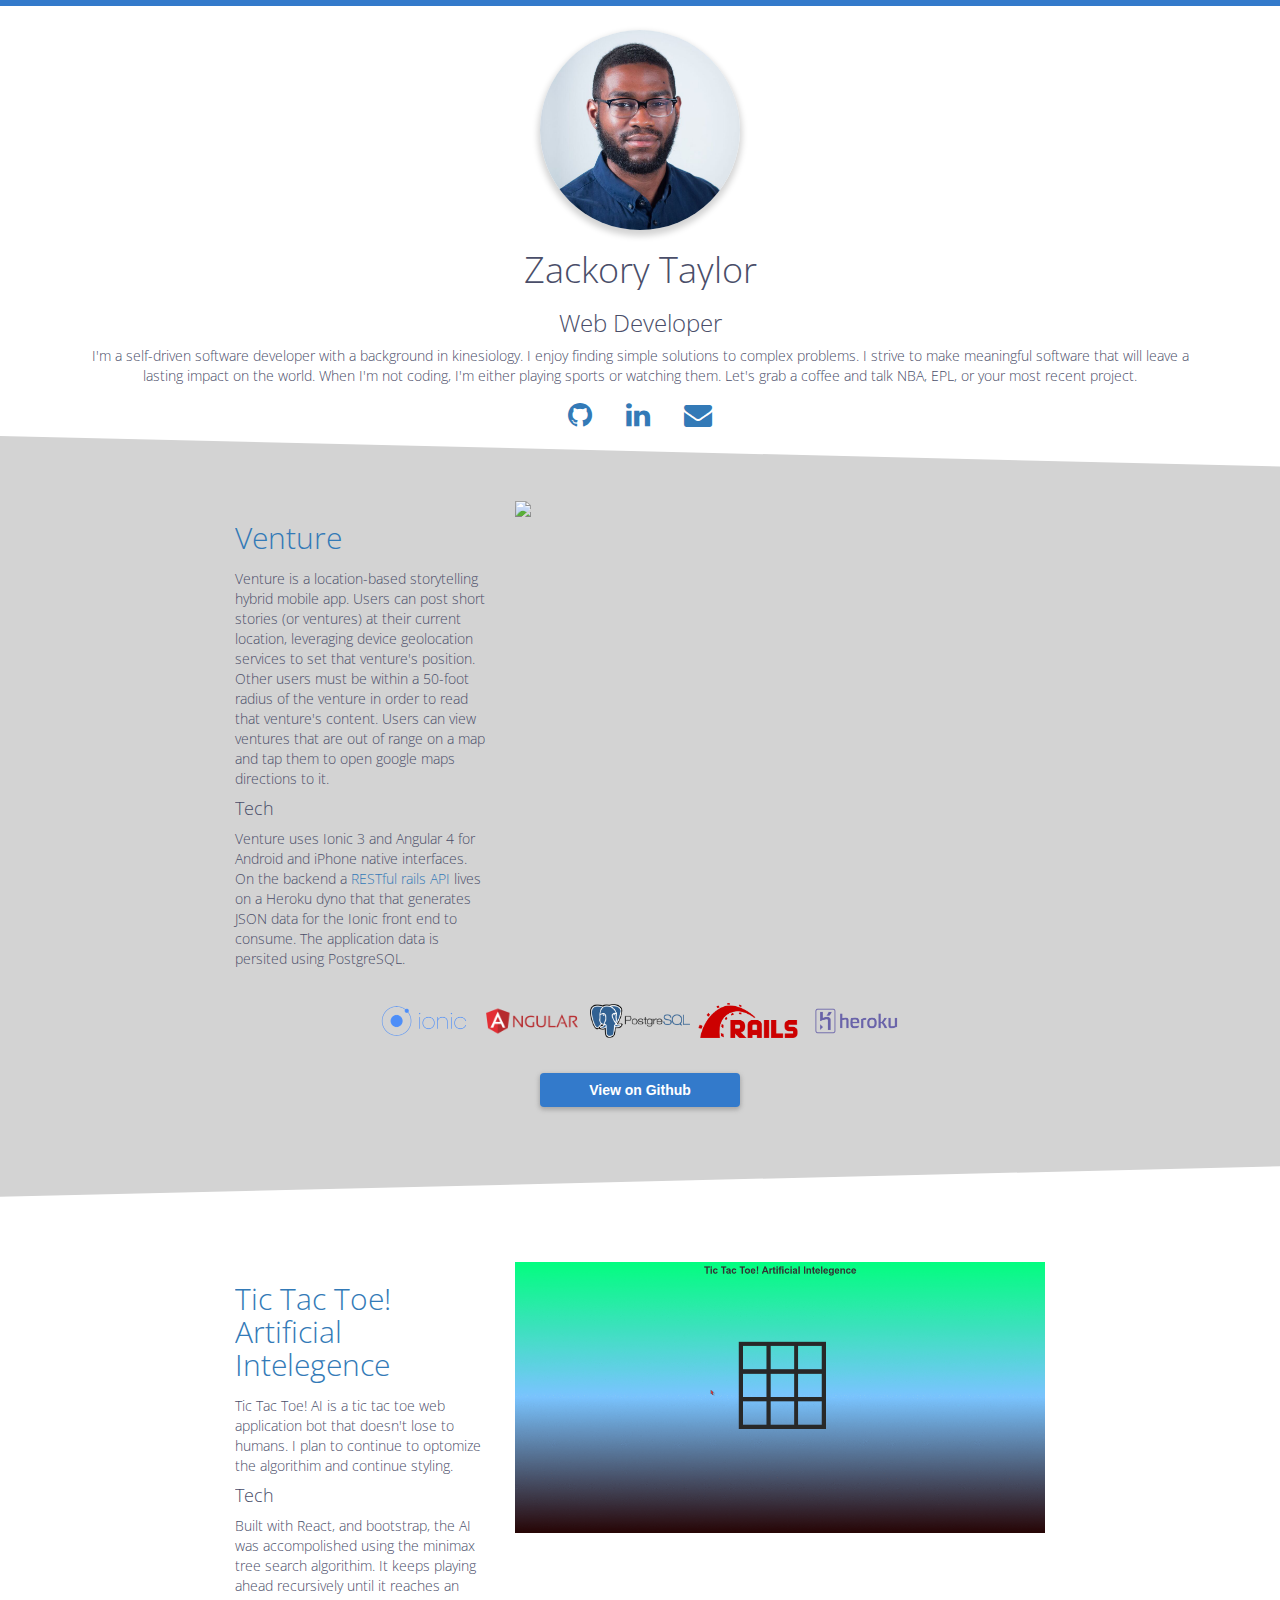
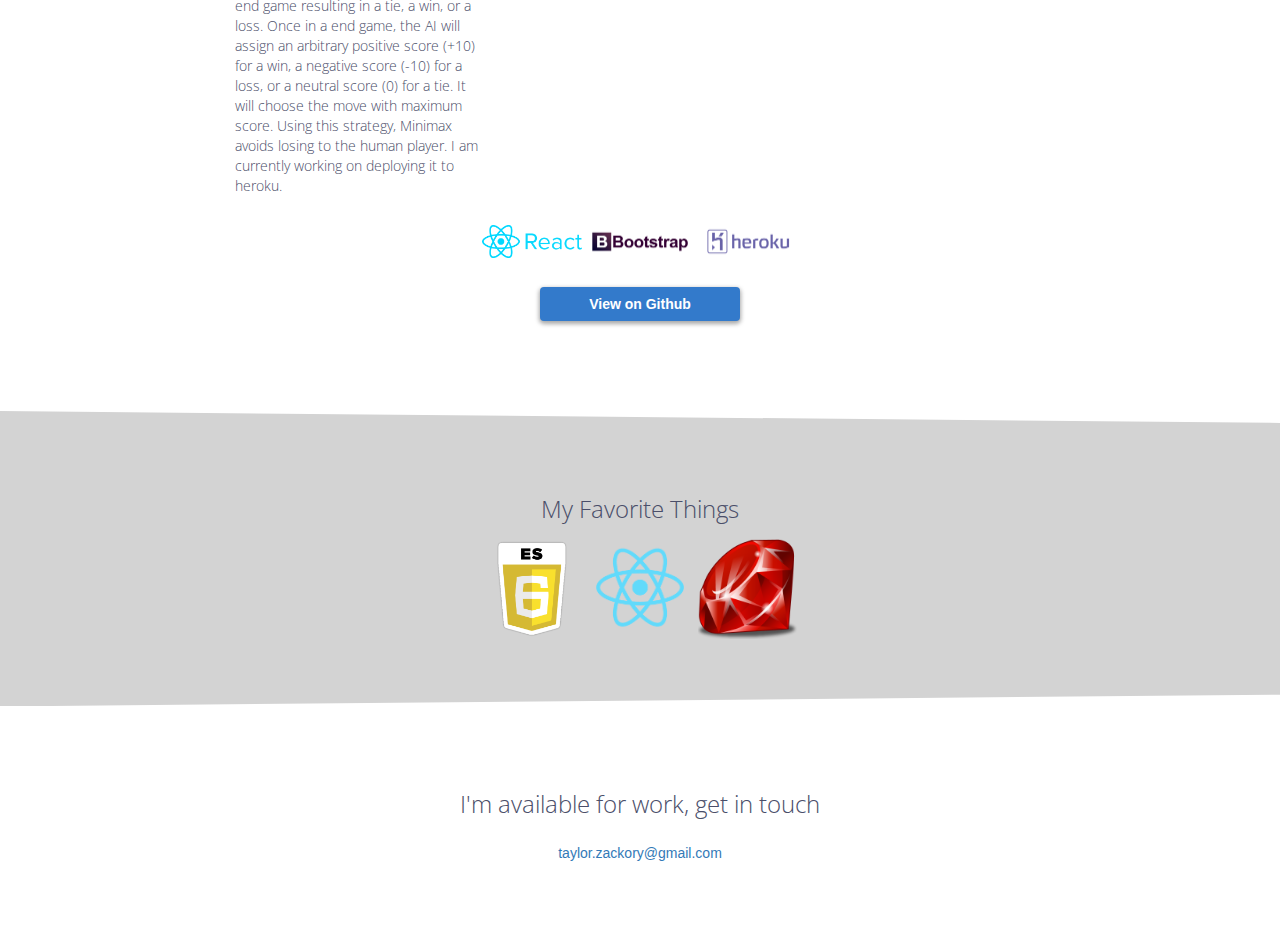
==== commit 95cd678c: "add title class to footer text" ====
--- a/index.html
+++ b/index.html
@@ -136,7 +136,7 @@
     <div class="row row-footer text-center">
       <div class="col">
         <div>
-          <h3 class="footer-text">I'm available for work, get in touch</h3>
+          <h3 class="footer-text title">I'm available for work, get in touch</h3>
           <a href="mailto:taylor.zackory@gmail.com" class="" target="_blank">
 				  		taylor.zackory@gmail.com
 				  	</a>
